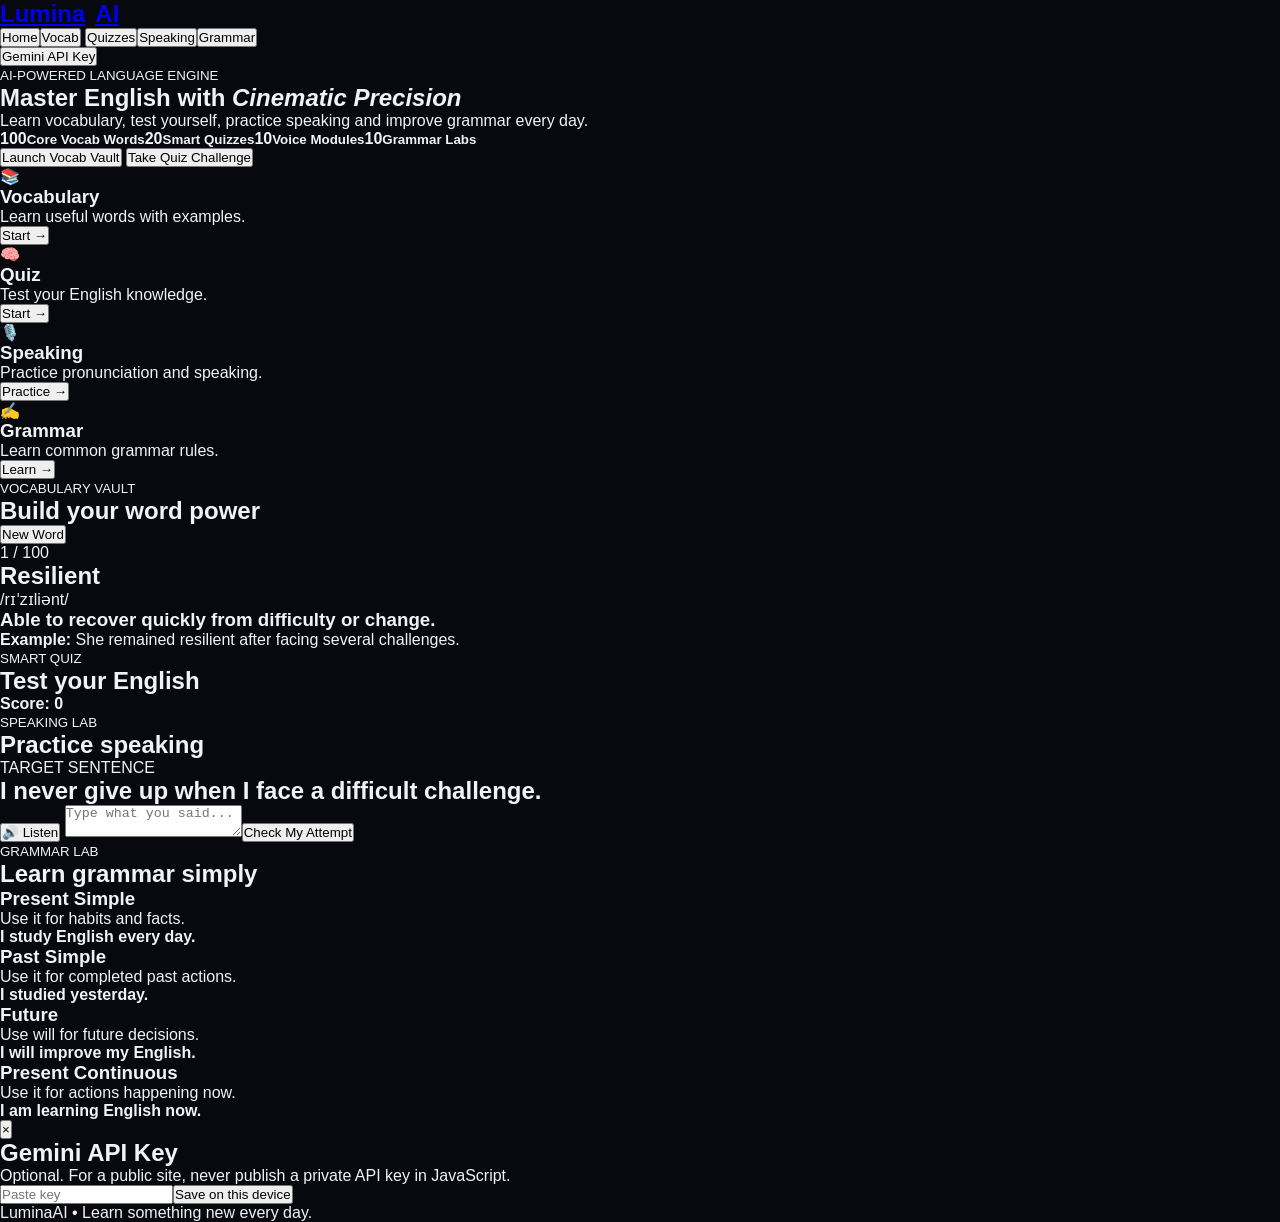
==== index (1).html @ cb6c8ba9 "Add files via upload" ====
<!doctype html>
<html lang="en">
<head>
<meta charset="utf-8"><meta name="viewport" content="width=device-width,initial-scale=1">
<title>LuminaAI Daily Learning App</title>
<link rel="stylesheet" href="style.css">
</head>
<body>
<header><a class="logo" href="#" data-page="home">Lumina<span>AI</span></a>
<nav>
<button data-page="home" class="active">Home</button><button data-page="vocab">Vocab</button>
<button data-page="quiz">Quizzes</button><button data-page="speak">Speaking</button><button data-page="grammar">Grammar</button>
</nav><button id="api">Gemini API Key</button></header>
<main>
<section id="home" class="page active"><div class="hero">
<small>AI-POWERED LANGUAGE ENGINE</small><h1>Master English with <em>Cinematic Precision</em></h1>
<p>Learn vocabulary, test yourself, practice speaking and improve grammar every day.</p>
<div class="stats"><b>100<small>Core Vocab Words</small></b><b>20<small>Smart Quizzes</small></b><b>10<small>Voice Modules</small></b><b>10<small>Grammar Labs</small></b></div>
<button class="primary" data-page="vocab">Launch Vocab Vault</button> <button class="secondary" data-page="quiz">Take Quiz Challenge</button>
</div><div class="cards">
<article><b>📚</b><h3>Vocabulary</h3><p>Learn useful words with examples.</p><button data-page="vocab">Start →</button></article>
<article><b>🧠</b><h3>Quiz</h3><p>Test your English knowledge.</p><button data-page="quiz">Start →</button></article>
<article><b>🎙️</b><h3>Speaking</h3><p>Practice pronunciation and speaking.</p><button data-page="speak">Practice →</button></article>
<article><b>✍️</b><h3>Grammar</h3><p>Learn common grammar rules.</p><button data-page="grammar">Learn →</button></article>
</div></section>

<section id="vocab" class="page"><div class="head"><div><small>VOCABULARY VAULT</small><h2>Build your word power</h2></div><button class="primary" id="newWord">New Word</button></div>
<div class="panel"><span id="count">1 / 100</span><h1 id="word">Resilient</h1><p id="pron">/rɪˈzɪliənt/</p><h3 id="meaning">Able to recover quickly from difficulty or change.</h3><p><b>Example:</b> <span id="example">She remained resilient after facing several challenges.</span></p><div id="syn"></div></div></section>

<section id="quiz" class="page"><div class="head"><div><small>SMART QUIZ</small><h2>Test your English</h2><p id="qnum"></p></div><strong>Score: <span id="score">0</span></strong></div>
<div class="panel"><h2 id="question"></h2><div id="answers"></div><p id="feedback"></p><button class="primary" id="next" hidden>Next Question</button></div></section>

<section id="speak" class="page"><div class="head"><div><small>SPEAKING LAB</small><h2>Practice speaking</h2></div></div>
<div class="panel center"><p>TARGET SENTENCE</p><h2 id="target">I never give up when I face a difficult challenge.</h2><button class="secondary" id="listen">🔊 Listen</button>
<textarea id="spoken" placeholder="Type what you said..."></textarea><button class="primary" id="check">Check My Attempt</button><p id="sresult"></p></div></section>

<section id="grammar" class="page"><div class="head"><div><small>GRAMMAR LAB</small><h2>Learn grammar simply</h2></div></div>
<div class="grammar"><article><h3>Present Simple</h3><p>Use it for habits and facts.</p><b>I study English every day.</b></article>
<article><h3>Past Simple</h3><p>Use it for completed past actions.</p><b>I studied yesterday.</b></article>
<article><h3>Future</h3><p>Use will for future decisions.</p><b>I will improve my English.</b></article>
<article><h3>Present Continuous</h3><p>Use it for actions happening now.</p><b>I am learning English now.</b></article></div></section>
</main>
<div id="modal"><div><button id="close">×</button><h2>Gemini API Key</h2><p>Optional. For a public site, never publish a private API key in JavaScript.</p><input id="key" type="password" placeholder="Paste key"><button class="primary" id="save">Save on this device</button><p id="status"></p></div></div>
<footer>LuminaAI • Learn something new every day.</footer>
<script src="script.js"></script>
</body></html>
---- style.css ----
/* ==========================================================================
   LUMINA AI - CINEMATIC GLASSMORPHISM STYLESHEET
   ========================================================================== */

:root {
  --bg-dark: #07090e;
  --bg-surface: rgba(18, 22, 36, 0.65);
  --glass-border: rgba(255, 255, 255, 0.12);
  --glass-hover: rgba(255, 255, 255, 0.2);
  
  --primary-neon: #00f2fe;
  --secondary-neon: #4facfe;
  --accent-purple: #7f00ff;
  --accent-pink: #ff007f;
  --text-main: #f0f4f8;
  --text-muted: #94a3b8;
  
  --neon-shadow: 0 0 20px rgba(0, 242, 254, 0.4);
  --purple-shadow: 0 0 20px rgba(127, 0, 255, 0.4);
  --font-sans: 'Plus Jakarta Sans', sans-serif;
  --font-heading: 'Space Grotesk', sans-serif;
  --transition-smooth: all 0.35s cubic-bezier(0.16, 1, 0.3, 1);
}

* {
  box-sizing: border-box;
  margin: 0;
  padding: 0;
}

body {
  background-color: var(--bg-dark);
  color: var(--text-main);
  font-family: var(--font-sans);
  min-height: 100vh;
  overflow-x: hidden;
  position: relative;
}

/* Background canvas and ambient glowing blobs */
#particle-canvas {
  position: fixed;
  top: 0;
  left: 0;
  width: 100vw;
  height: 100vh;
  z-index: -2;
  pointer-events: none;
}

.bg-glow {
  position: fixed;
  width: 450px;
  height: 450px;
  border-radius: 50%;
  filter: blur(140px);
  z-index: -1;
  opacity: 0.35;
  pointer-events: none;
}

.blob-1 {
  top: -100px;
  left: -100px;
  background: var(--accent-purple);
}

.blob-2 {
  bottom: -100px;
  right: -100px;
  background: var(--primary-neon);
}

/* Glassmorphism primitives */
.glass-panel {
  background: var(--bg-surface);
  backdrop-filter: blur(20px);
  -webkit-backdrop-filter: blur(20px);
  border: 1px solid var(--glass-border);
  border-radius: 20px;
  box-shadow: 0 8px 32px 0 rgba(0, 0, 0, 0.37);
}

.glass-card {
  background: rgba(255, 255, 255, 0.03);
  backdrop-filter: blur(12px);
  border: 1px solid rgba(255, 255, 255, 0.08);
  border-radius: 16px;
  padding: 20px;
  transition: var(--transition-smooth);
}

.glass-card:hover {
  background: rgba(255, 255, 255, 0.07);
  border-color: var(--primary-neon);
  transform: translateY(-4px);
  box-shadow: var(--neon-shadow);
}

/* Navigation Bar */
.navbar {
  position: sticky;
  top: 15px;
  margin: 15px 30px;
  padding: 12px 28px;
  display: flex;
  align-items: center;
  justify-content: space-between;
  z-index: 100;
}

.logo {
  font-family: var(--font-heading);
  font-size: 1.5rem;
  font-weight: 700;
  display: flex;
  align-items: center;
  gap: 10px;
}

.neon-icon {
  color: var(--primary-neon);
  filter: drop-shadow(0 0 8px var(--primary-neon));
}

.highlight {
  color: var(--primary-neon);
}

.nav-links {
  display: flex;
  gap: 8px;
}

.nav-btn {
  background: transparent;
  border: none;
  color: var(--text-muted);
  padding: 10px 18px;
  border-radius: 12px;
  font-weight: 600;
  cursor: pointer;
  transition: var(--transition-smooth);
  display: flex;
  align-items: center;
  gap: 8px;
}

.nav-btn:hover, .nav-btn.active {
  color: #fff;
  background: rgba(255, 255, 255, 0.08);
  border: 1px solid rgba(255, 255, 255, 0.15);
}

.nav-btn.active {
  border-color: var(--primary-neon);
  box-shadow: 0 0 10px rgba(0, 242, 254, 0.2);
}

/* Buttons */
.neon-btn {
  background: linear-gradient(135deg, var(--secondary-neon), var(--accent-purple));
  border: none;
  color: #fff;
  font-weight: 700;
  padding: 12px 24px;
  border-radius: 12px;
  cursor: pointer;
  box-shadow: var(--purple-shadow);
  transition: var(--transition-smooth);
  display: inline-flex;
  align-items: center;
  gap: 8px;
  text-decoration: none;
}

.neon-btn:hover {
  transform: translateY(-2px) scale(1.02);
  box-shadow: 0 0 25px rgba(0, 242, 254, 0.6);
}

.glass-btn {
  background: rgba(255, 255, 255, 0.05);
  border: 1px solid var(--glass-border);
  color: var(--text-main);
  font-weight: 600;
  padding: 12px 24px;
  border-radius: 12px;
  cursor: pointer;
  transition: var(--transition-smooth);
  display: inline-flex;
  align-items: center;
  gap: 8px;
}

.glass-btn:hover {
  background: rgba(255, 255, 255, 0.12);
  border-color: rgba(255, 255, 255, 0.3);
}

.btn-sm { padding: 8px 16px; font-size: 0.85rem; }
.btn-lg { padding: 16px 32px; font-size: 1.05rem; }

/* Main Content Layout */
.main-content {
  max-width: 1280px;
  margin: 30px auto;
  padding: 0 20px 60px 20px;
}

.app-section {
  display: none;
  opacity: 0;
  transform: translateY(15px);
  transition: opacity 0.4s ease, transform 0.4s ease;
}

.app-section.active {
  display: block;
  opacity: 1;
  transform: translateY(0);
}

/* Hero Section */
.hero-card {
  padding: 60px 40px;
  text-align: center;
  position: relative;
  overflow: hidden;
}

.badge {
  display: inline-flex;
  align-items: center;
  gap: 6px;
  padding: 6px 16px;
  background: rgba(0, 242, 254, 0.1);
  border: 1px solid var(--primary-neon);
  border-radius: 30px;
  color: var(--primary-neon);
  font-size: 0.8rem;
  font-weight: 700;
  letter-spacing: 1px;
  margin-bottom: 20px;
}

.hero-title {
  font-family: var(--font-heading);
  font-size: 3.2rem;
  line-height: 1.2;
  margin-bottom: 20px;
}

.gradient-text {
  background: linear-gradient(135deg, var(--primary-neon), #ff007f);
  -webkit-background-clip: text;
  -webkit-text-fill-color: transparent;
}

.hero-subtitle {
  max-width: 700px;
  margin: 0 auto 40px auto;
  color: var(--text-muted);
  font-size: 1.15rem;
  line-height: 1.6;
}

.hero-stats-grid {
  display: grid;
  grid-template-columns: repeat(auto-fit, minmax(180px, 1fr));
  gap: 20px;
  margin-bottom: 40px;
}

.stat-num {
  display: block;
  font-family: var(--font-heading);
  font-size: 2.2rem;
  font-weight: 700;
  color: var(--primary-neon);
}

.stat-label {
  color: var(--text-muted);
  font-size: 0.9rem;
}

.hero-actions {
  display: flex;
  justify-content: center;
  gap: 20px;
}

/* Vocab Section */
.section-header {
  display: flex;
  justify-content: space-between;
  align-items: center;
  margin-bottom: 30px;
  flex-wrap: wrap;
  gap: 20px;
}

.section-header h2 {
  font-family: var(--font-heading);
  font-size: 2rem;
  margin-bottom: 6px;
}

.section-header p {
  color: var(--text-muted);
}

.vocab-controls {
  display: flex;
  gap: 15px;
}

.search-box {
  display: flex;
  align-items: center;
  gap: 10px;
  background: rgba(255, 255, 255, 0.05);
  border: 1px solid var(--glass-border);
  padding: 8px 16px;
  border-radius: 12px;
}

.search-box input {
  background: transparent;
  border: none;
  outline: none;
  color: #fff;
  font-size: 0.95rem;
  width: 240px;
}

.vocab-grid {
  display: grid;
  grid-template-columns: repeat(auto-fill, minmax(320px, 1fr));
  gap: 20px;
}

.vocab-card-header {
  display: flex;
  justify-content: space-between;
  align-items: center;
  margin-bottom: 10px;
}

.vocab-word {
  font-family: var(--font-heading);
  font-size: 1.4rem;
  color: var(--primary-neon);
}

.vocab-phonetic {
  color: var(--text-muted);
  font-size: 0.85rem;
  font-style: italic;
}

.audio-btn {
  background: rgba(0, 242, 254, 0.1);
  border: 1px solid var(--primary-neon);
  color: var(--primary-neon);
  width: 36px;
  height: 36px;
  border-radius: 50%;
  cursor: pointer;
  transition: var(--transition-smooth);
}

.audio-btn:hover {
  background: var(--primary-neon);
  color: #000;
}

.vocab-meaning {
  margin-bottom: 12px;
  font-size: 0.95rem;
  line-height: 1.5;
}

.vocab-example {
  background: rgba(0, 0, 0, 0.2);
  padding: 10px 14px;
  border-left: 3px solid var(--secondary-neon);
  border-radius: 6px;
  font-size: 0.88rem;
  color: #e2e8f0;
  margin-bottom: 12px;
  font-style: italic;
}

.synonyms-tag-list {
  display: flex;
  flex-wrap: wrap;
  gap: 6px;
}

.syn-tag {
  background: rgba(255, 255, 255, 0.06);
  padding: 3px 10px;
  border-radius: 20px;
  font-size: 0.75rem;
  color: var(--text-muted);
}

/* Quiz Section */
.quiz-container {
  padding: 40px;
  position: relative;
}

.quiz-progress-bar {
  width: 100%;
  height: 6px;
  background: rgba(255, 255, 255, 0.1);
  border-radius: 10px;
  margin-bottom: 30px;
  overflow: hidden;
}

.progress-fill {
  height: 100%;
  width: 5%;
  background: linear-gradient(90deg, var(--primary-neon), var(--accent-purple));
  transition: width 0.3s ease;
}

.quiz-question {
  font-size: 1.35rem;
  font-weight: 600;
  margin-bottom: 25px;
}

.quiz-options-grid {
  display: grid;
  gap: 15px;
  margin-bottom: 30px;
}

.quiz-option-btn {
  text-align: left;
  padding: 16px 20px;
  font-size: 1rem;
  justify-content: flex-start;
  width: 100%;
}

.quiz-option-btn.correct {
  background: rgba(16, 185, 129, 0.2) !important;
  border-color: #10b981 !important;
  color: #34d399;
}

.quiz-option-btn.incorrect {
  background: rgba(239, 68, 68, 0.2) !important;
  border-color: #ef4444 !important;
  color: #fca5a5;
}

.quiz-explanation {
  background: rgba(0, 0, 0, 0.3);
  padding: 16px;
  border-radius: 12px;
  margin-bottom: 25px;
  border-left: 4px solid var(--primary-neon);
}

.quiz-footer-nav {
  display: flex;
  justify-content: space-between;
  align-items: center;
  border-top: 1px solid var(--glass-border);
  padding-top: 20px;
}

/* Speaking & Grammar Layouts */
.speaking-layout, .grammar-layout {
  display: grid;
  grid-template-columns: 280px 1fr;
  gap: 25px;
}

.exercise-menu-list {
  list-style: none;
  display: flex;
  flex-direction: column;
  gap: 8px;
  margin-top: 15px;
}

.exercise-menu-item {
  padding: 12px 16px;
  border-radius: 10px;
  cursor: pointer;
  background: rgba(255, 255, 255, 0.03);
  border: 1px solid transparent;
  transition: var(--transition-smooth);
  font-size: 0.9rem;
}

.exercise-menu-item:hover, .exercise-menu-item.active {
  background: rgba(255, 255, 255, 0.08);
  border-color: var(--primary-neon);
  color: #fff;
}

.speaking-main, .grammar-main {
  padding: 35px;
}

.mic-active {
  animation: pulse-glow 1.5s infinite;
  background: var(--accent-pink) !important;
}

@keyframes pulse-glow {
  0% { box-shadow: 0 0 0 0 rgba(255, 0, 127, 0.7); }
  70% { box-shadow: 0 0 0 20px rgba(255, 0, 127, 0); }
  100% { box-shadow: 0 0 0 0 rgba(255, 0, 127, 0); }
}

/* Modal */
.modal-overlay {
  position: fixed;
  top: 0;
  left: 0;
  width: 100vw;
  height: 100vh;
  background: rgba(0, 0, 0, 0.75);
  backdrop-filter: blur(8px);
  z-index: 1000;
  display: none;
  align-items: center;
  justify-content: center;
}

.modal-overlay.active { display: flex; }

.modal-card {
  width: 90%;
  max-width: 500px;
  padding: 35px;
  position: relative;
}

.close-btn {
  position: absolute;
  top: 15px;
  right: 20px;
  background: transparent;
  border: none;
  color: var(--text-muted);
  font-size: 1.8rem;
  cursor: pointer;
}

.modal-input-group {
  margin: 20px 0;
}

.modal-input-group label {
  display: block;
  margin-bottom: 8px;
  font-size: 0.9rem;
  color: var(--text-muted);
}

.glass-input-field {
  width: 100%;
  padding: 12px 16px;
  background: rgba(0, 0, 0, 0.3);
  border: 1px solid var(--glass-border);
  border-radius: 10px;
  color: #fff;
  font-size: 1rem;
}

.modal-actions {
  display: flex;
  gap: 12px;
  margin-bottom: 15px;
}

.btn-danger { color: #ef4444; border-color: rgba(239, 68, 68, 0.3); }
.small-text { font-size: 0.75rem; color: var(--text-muted); line-height: 1.4; }

/* Responsive adjustments */
@media (max-width: 900px) {
  .speaking-layout, .grammar-layout { grid-template-columns: 1fr; }
  .navbar { flex-direction: column; gap: 15px; }
  .hero-title { font-size: 2.2rem; }
}
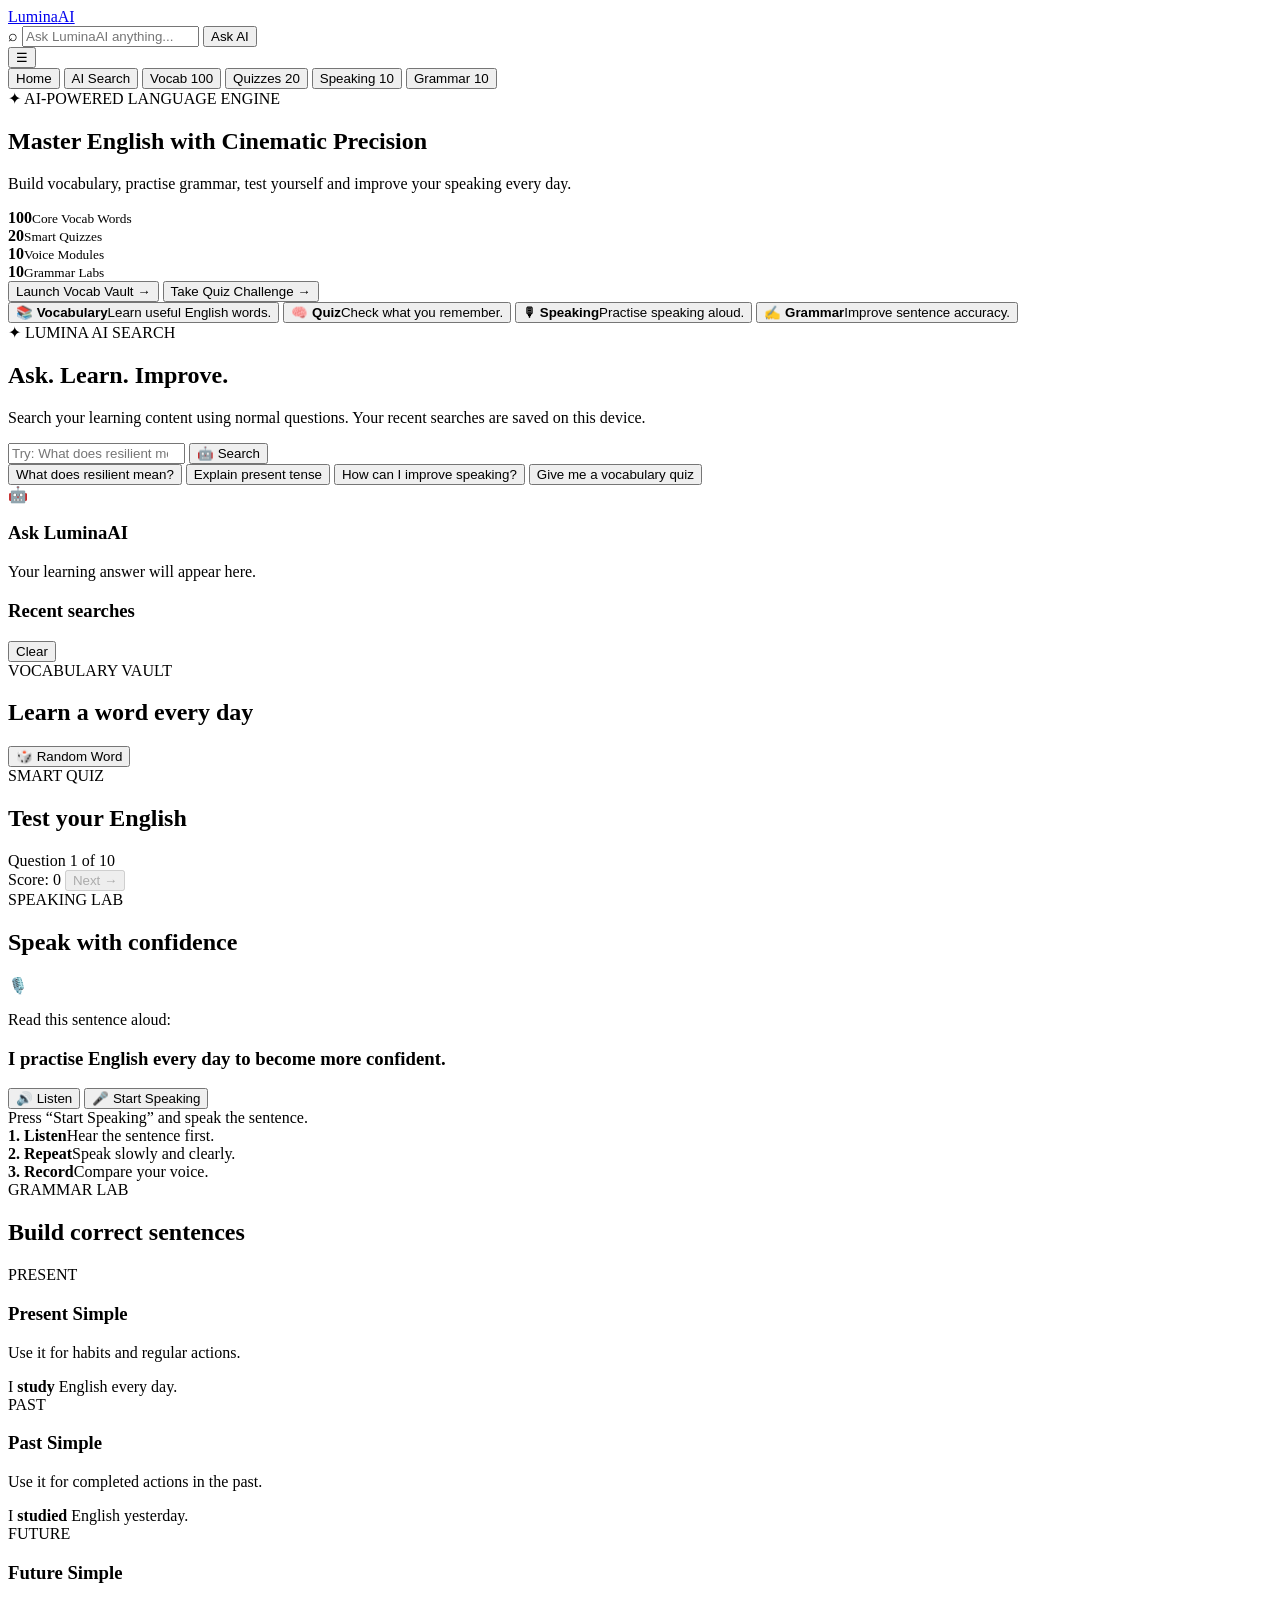
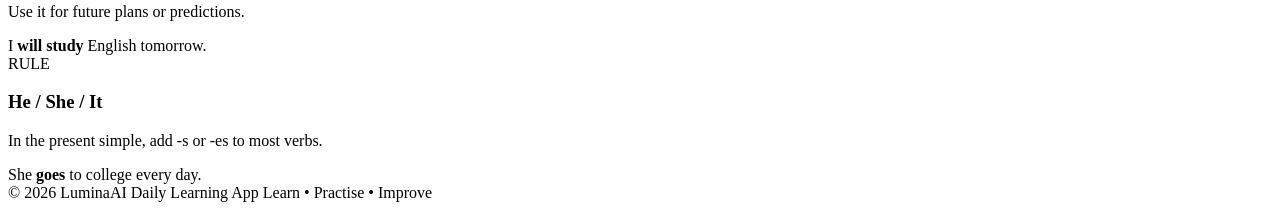
==== commit c220f836: "Add files via upload" ====
--- a/index (1).html
+++ b/index (1).html
@@ -1,46 +1,196 @@
-<!doctype html>
+<!DOCTYPE html>
 <html lang="en">
 <head>
-<meta charset="utf-8"><meta name="viewport" content="width=device-width,initial-scale=1">
-<title>LuminaAI Daily Learning App</title>
-<link rel="stylesheet" href="style.css">
+  <meta charset="UTF-8">
+  <meta name="viewport" content="width=device-width, initial-scale=1.0">
+  <meta name="description" content="LuminaAI Daily Learning App - vocabulary, quizzes, speaking and grammar practice.">
+  <title>LuminaAI — Daily Learning App</title>
+  <link rel="stylesheet" href="style.css">
 </head>
 <body>
-<header><a class="logo" href="#" data-page="home">Lumina<span>AI</span></a>
-<nav>
-<button data-page="home" class="active">Home</button><button data-page="vocab">Vocab</button>
-<button data-page="quiz">Quizzes</button><button data-page="speak">Speaking</button><button data-page="grammar">Grammar</button>
-</nav><button id="api">Gemini API Key</button></header>
-<main>
-<section id="home" class="page active"><div class="hero">
-<small>AI-POWERED LANGUAGE ENGINE</small><h1>Master English with <em>Cinematic Precision</em></h1>
-<p>Learn vocabulary, test yourself, practice speaking and improve grammar every day.</p>
-<div class="stats"><b>100<small>Core Vocab Words</small></b><b>20<small>Smart Quizzes</small></b><b>10<small>Voice Modules</small></b><b>10<small>Grammar Labs</small></b></div>
-<button class="primary" data-page="vocab">Launch Vocab Vault</button> <button class="secondary" data-page="quiz">Take Quiz Challenge</button>
-</div><div class="cards">
-<article><b>📚</b><h3>Vocabulary</h3><p>Learn useful words with examples.</p><button data-page="vocab">Start →</button></article>
-<article><b>🧠</b><h3>Quiz</h3><p>Test your English knowledge.</p><button data-page="quiz">Start →</button></article>
-<article><b>🎙️</b><h3>Speaking</h3><p>Practice pronunciation and speaking.</p><button data-page="speak">Practice →</button></article>
-<article><b>✍️</b><h3>Grammar</h3><p>Learn common grammar rules.</p><button data-page="grammar">Learn →</button></article>
-</div></section>
+  <div class="background-orb orb-one"></div>
+  <div class="background-orb orb-two"></div>
+  <div class="background-orb orb-three"></div>
 
-<section id="vocab" class="page"><div class="head"><div><small>VOCABULARY VAULT</small><h2>Build your word power</h2></div><button class="primary" id="newWord">New Word</button></div>
-<div class="panel"><span id="count">1 / 100</span><h1 id="word">Resilient</h1><p id="pron">/rɪˈzɪliənt/</p><h3 id="meaning">Able to recover quickly from difficulty or change.</h3><p><b>Example:</b> <span id="example">She remained resilient after facing several challenges.</span></p><div id="syn"></div></div></section>
+  <header class="topbar">
+    <a href="#home" class="brand" data-page="home" aria-label="LuminaAI Home">
+      <span class="brand-l">Lumina</span><span class="brand-ai">AI</span>
+    </a>
 
-<section id="quiz" class="page"><div class="head"><div><small>SMART QUIZ</small><h2>Test your English</h2><p id="qnum"></p></div><strong>Score: <span id="score">0</span></strong></div>
-<div class="panel"><h2 id="question"></h2><div id="answers"></div><p id="feedback"></p><button class="primary" id="next" hidden>Next Question</button></div></section>
+    <div class="top-search">
+      <span>⌕</span>
+      <input id="globalSearch" type="search" placeholder="Ask LuminaAI anything..." autocomplete="off">
+      <button id="globalSearchBtn" type="button">Ask AI</button>
+    </div>
 
-<section id="speak" class="page"><div class="head"><div><small>SPEAKING LAB</small><h2>Practice speaking</h2></div></div>
-<div class="panel center"><p>TARGET SENTENCE</p><h2 id="target">I never give up when I face a difficult challenge.</h2><button class="secondary" id="listen">🔊 Listen</button>
-<textarea id="spoken" placeholder="Type what you said..."></textarea><button class="primary" id="check">Check My Attempt</button><p id="sresult"></p></div></section>
+    <button id="mobileMenuBtn" class="mobile-menu" type="button" aria-label="Open menu">☰</button>
 
-<section id="grammar" class="page"><div class="head"><div><small>GRAMMAR LAB</small><h2>Learn grammar simply</h2></div></div>
-<div class="grammar"><article><h3>Present Simple</h3><p>Use it for habits and facts.</p><b>I study English every day.</b></article>
-<article><h3>Past Simple</h3><p>Use it for completed past actions.</p><b>I studied yesterday.</b></article>
-<article><h3>Future</h3><p>Use will for future decisions.</p><b>I will improve my English.</b></article>
-<article><h3>Present Continuous</h3><p>Use it for actions happening now.</p><b>I am learning English now.</b></article></div></section>
-</main>
-<div id="modal"><div><button id="close">×</button><h2>Gemini API Key</h2><p>Optional. For a public site, never publish a private API key in JavaScript.</p><input id="key" type="password" placeholder="Paste key"><button class="primary" id="save">Save on this device</button><p id="status"></p></div></div>
-<footer>LuminaAI • Learn something new every day.</footer>
-<script src="script.js"></script>
-</body></html>+    <nav id="mainNav" class="nav">
+      <button class="nav-btn active" data-page="home">Home</button>
+      <button class="nav-btn" data-page="search">AI Search</button>
+      <button class="nav-btn" data-page="vocab">Vocab <span>100</span></button>
+      <button class="nav-btn" data-page="quiz">Quizzes <span>20</span></button>
+      <button class="nav-btn" data-page="speaking">Speaking <span>10</span></button>
+      <button class="nav-btn" data-page="grammar">Grammar <span>10</span></button>
+    </nav>
+  </header>
+
+  <main>
+    <!-- HOME -->
+    <section id="home" class="page active">
+      <div class="hero glass">
+        <div class="badge">✦ AI-POWERED LANGUAGE ENGINE</div>
+        <h1>Master English with <span>Cinematic Precision</span></h1>
+        <p class="hero-text">
+          Build vocabulary, practise grammar, test yourself and improve your speaking every day.
+        </p>
+
+        <div class="stats">
+          <div class="stat"><strong>100</strong><small>Core Vocab Words</small></div>
+          <div class="stat"><strong>20</strong><small>Smart Quizzes</small></div>
+          <div class="stat"><strong>10</strong><small>Voice Modules</small></div>
+          <div class="stat"><strong>10</strong><small>Grammar Labs</small></div>
+        </div>
+
+        <div class="hero-actions">
+          <button class="primary" data-page="vocab">Launch Vocab Vault →</button>
+          <button class="secondary" data-page="quiz">Take Quiz Challenge →</button>
+        </div>
+      </div>
+
+      <div class="quick-grid">
+        <button class="quick-card" data-page="vocab"><b>📚 Vocabulary</b><span>Learn useful English words.</span></button>
+        <button class="quick-card" data-page="quiz"><b>🧠 Quiz</b><span>Check what you remember.</span></button>
+        <button class="quick-card" data-page="speaking"><b>🎙 Speaking</b><span>Practise speaking aloud.</span></button>
+        <button class="quick-card" data-page="grammar"><b>✍ Grammar</b><span>Improve sentence accuracy.</span></button>
+      </div>
+    </section>
+
+    <!-- SEARCH -->
+    <section id="search" class="page">
+      <div class="search-hero glass">
+        <div class="badge">✦ LUMINA AI SEARCH</div>
+        <h2>Ask. Learn. Improve.</h2>
+        <p>Search your learning content using normal questions. Your recent searches are saved on this device.</p>
+
+        <div class="large-search">
+          <input id="pageSearch" type="search" placeholder="Try: What does resilient mean?" autocomplete="off">
+          <button id="pageSearchBtn" class="primary" type="button">🤖 Search</button>
+        </div>
+
+        <div class="suggestions">
+          <button type="button" class="suggestion">What does resilient mean?</button>
+          <button type="button" class="suggestion">Explain present tense</button>
+          <button type="button" class="suggestion">How can I improve speaking?</button>
+          <button type="button" class="suggestion">Give me a vocabulary quiz</button>
+        </div>
+      </div>
+
+      <div class="search-layout">
+        <div id="searchResult" class="result-card glass">
+          <div class="empty-result">
+            <div>🤖</div>
+            <h3>Ask LuminaAI</h3>
+            <p>Your learning answer will appear here.</p>
+          </div>
+        </div>
+
+        <aside class="history-card glass">
+          <div class="section-head">
+            <h3>Recent searches</h3>
+            <button id="clearHistory" class="text-btn" type="button">Clear</button>
+          </div>
+          <div id="searchHistory" class="history-list"></div>
+        </aside>
+      </div>
+    </section>
+
+    <!-- VOCAB -->
+    <section id="vocab" class="page">
+      <div class="section-title">
+        <div><div class="badge">VOCABULARY VAULT</div><h2>Learn a word every day</h2></div>
+        <button id="randomWordBtn" class="primary" type="button">🎲 Random Word</button>
+      </div>
+      <div id="wordGrid" class="word-grid"></div>
+    </section>
+
+    <!-- QUIZ -->
+    <section id="quiz" class="page">
+      <div class="section-title">
+        <div><div class="badge">SMART QUIZ</div><h2>Test your English</h2></div>
+        <div id="quizProgress" class="progress-text">Question 1 of 10</div>
+      </div>
+      <div class="quiz-card glass">
+        <div id="quizQuestion"></div>
+        <div id="quizOptions" class="quiz-options"></div>
+        <div class="quiz-footer">
+          <span id="quizScore">Score: 0</span>
+          <button id="nextQuestion" class="primary" type="button" disabled>Next →</button>
+        </div>
+      </div>
+    </section>
+
+    <!-- SPEAKING -->
+    <section id="speaking" class="page">
+      <div class="section-title">
+        <div><div class="badge">SPEAKING LAB</div><h2>Speak with confidence</h2></div>
+      </div>
+      <div class="speaking-card glass">
+        <div class="mic">🎙️</div>
+        <p class="label">Read this sentence aloud:</p>
+        <h3 id="speakingSentence">I practise English every day to become more confident.</h3>
+        <div class="speaking-actions">
+          <button id="speakSentence" class="secondary" type="button">🔊 Listen</button>
+          <button id="recordBtn" class="primary" type="button">🎤 Start Speaking</button>
+        </div>
+        <div id="speechStatus" class="status">Press “Start Speaking” and speak the sentence.</div>
+      </div>
+      <div class="tip-grid">
+        <div class="tip glass"><b>1. Listen</b><span>Hear the sentence first.</span></div>
+        <div class="tip glass"><b>2. Repeat</b><span>Speak slowly and clearly.</span></div>
+        <div class="tip glass"><b>3. Record</b><span>Compare your voice.</span></div>
+      </div>
+    </section>
+
+    <!-- GRAMMAR -->
+    <section id="grammar" class="page">
+      <div class="section-title">
+        <div><div class="badge">GRAMMAR LAB</div><h2>Build correct sentences</h2></div>
+      </div>
+      <div class="grammar-grid">
+        <article class="grammar-card glass">
+          <span class="tag">PRESENT</span>
+          <h3>Present Simple</h3>
+          <p>Use it for habits and regular actions.</p>
+          <div class="example">I <b>study</b> English every day.</div>
+        </article>
+        <article class="grammar-card glass">
+          <span class="tag">PAST</span>
+          <h3>Past Simple</h3>
+          <p>Use it for completed actions in the past.</p>
+          <div class="example">I <b>studied</b> English yesterday.</div>
+        </article>
+        <article class="grammar-card glass">
+          <span class="tag">FUTURE</span>
+          <h3>Future Simple</h3>
+          <p>Use it for future plans or predictions.</p>
+          <div class="example">I <b>will study</b> English tomorrow.</div>
+        </article>
+        <article class="grammar-card glass">
+          <span class="tag">RULE</span>
+          <h3>He / She / It</h3>
+          <p>In the present simple, add -s or -es to most verbs.</p>
+          <div class="example">She <b>goes</b> to college every day.</div>
+        </article>
+      </div>
+    </section>
+  </main>
+
+  <footer>
+    <span>© 2026 LuminaAI Daily Learning App</span>
+    <span>Learn • Practise • Improve</span>
+  </footer>
+
+  <script src="script.js"></script>
+</body>
+</html>
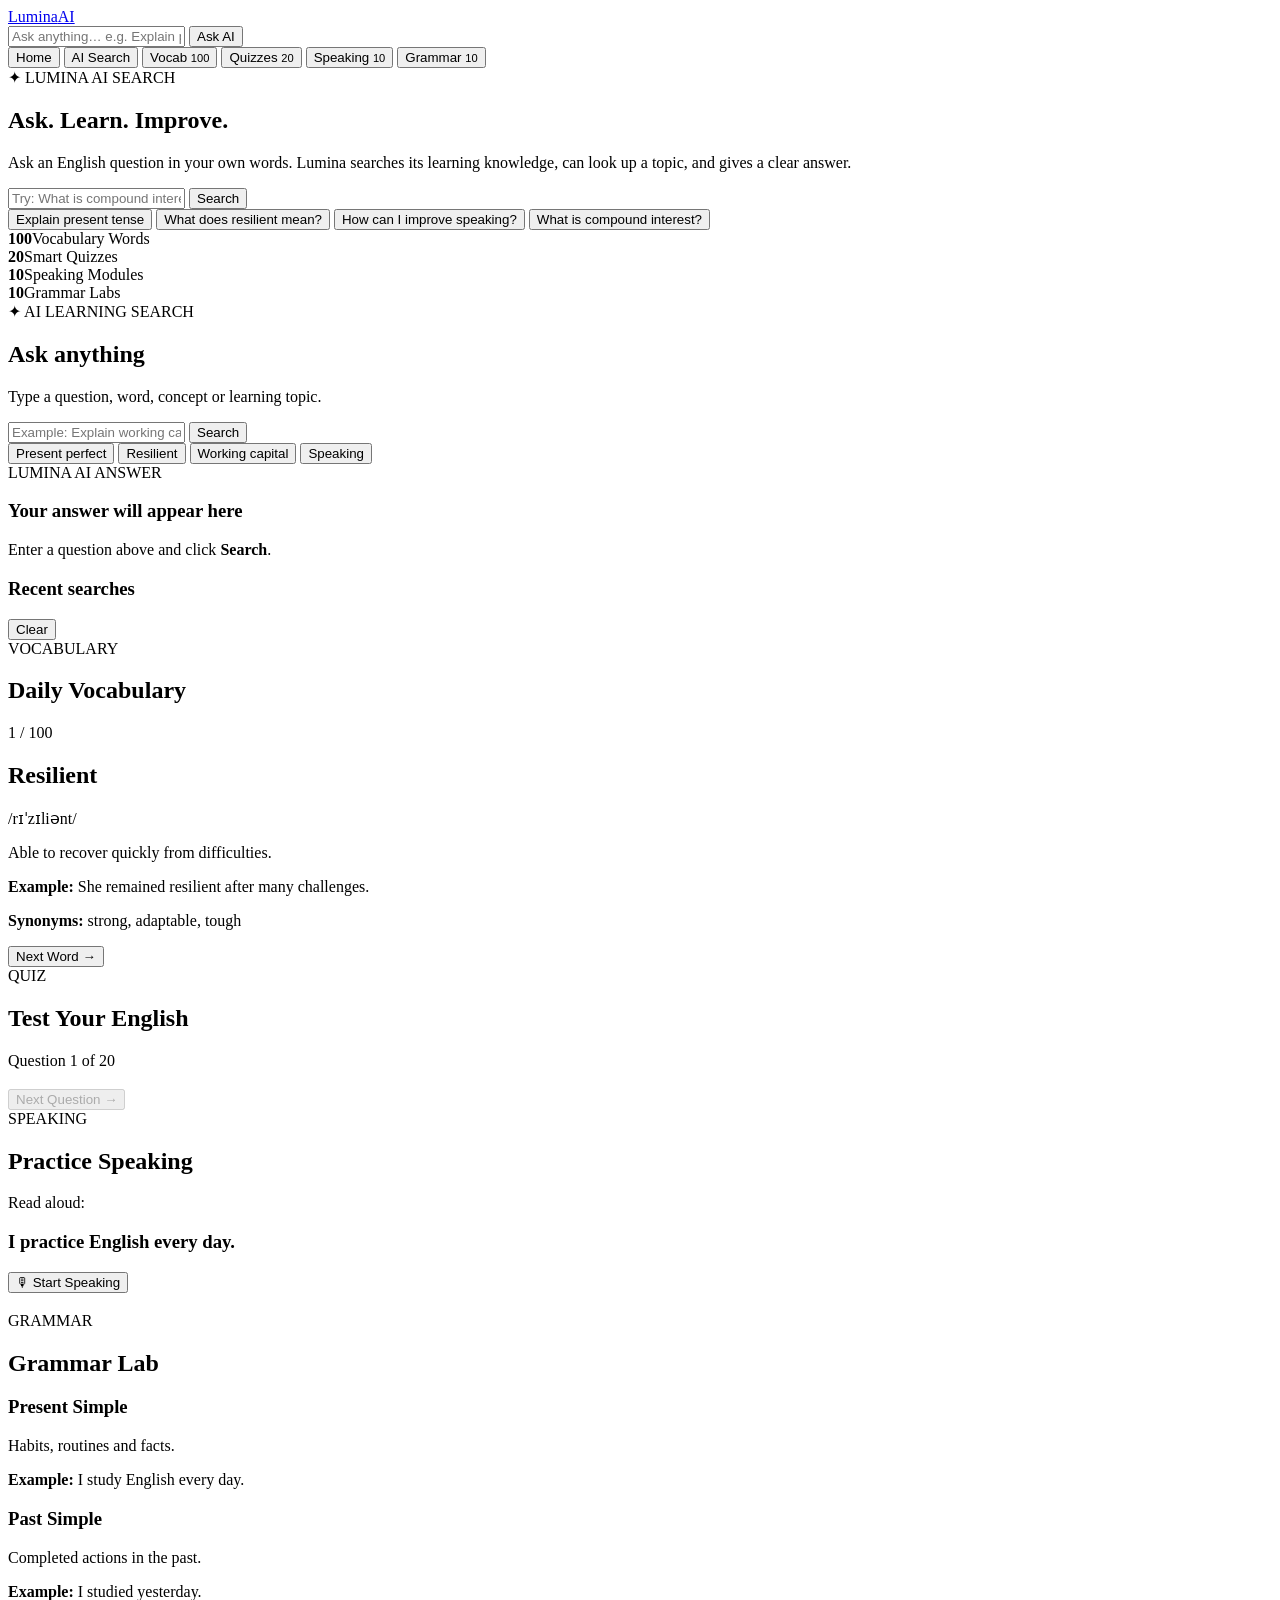
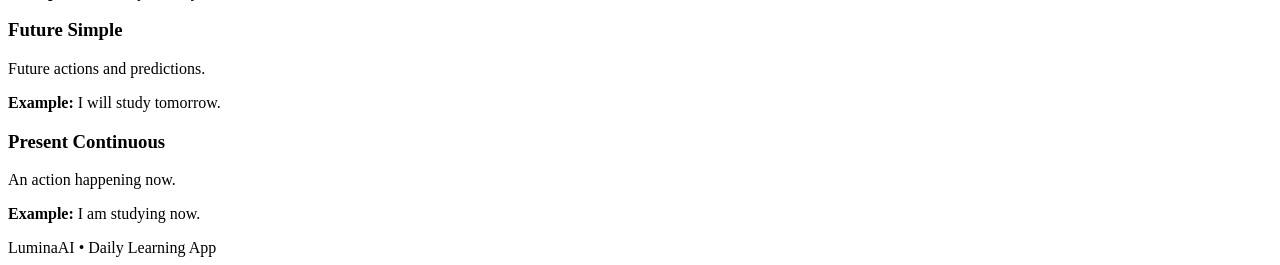
==== commit 9e395010: "Add files via upload" ====
--- a/index (1).html
+++ b/index (1).html
@@ -1,196 +1,123 @@
 <!DOCTYPE html>
 <html lang="en">
 <head>
-  <meta charset="UTF-8">
-  <meta name="viewport" content="width=device-width, initial-scale=1.0">
-  <meta name="description" content="LuminaAI Daily Learning App - vocabulary, quizzes, speaking and grammar practice.">
-  <title>LuminaAI — Daily Learning App</title>
-  <link rel="stylesheet" href="style.css">
+<meta charset="UTF-8">
+<meta name="viewport" content="width=device-width,initial-scale=1">
+<title>Lumina AI — Daily Learning App</title>
+<link rel="stylesheet" href="style.css">
 </head>
 <body>
-  <div class="background-orb orb-one"></div>
-  <div class="background-orb orb-two"></div>
-  <div class="background-orb orb-three"></div>
+<header class="topbar">
+  <a class="brand" href="#" data-page="home">Lumina<span>AI</span></a>
+  <div class="top-search">
+    <input id="topSearch" autocomplete="off" placeholder="Ask anything… e.g. Explain present tense">
+    <button id="topAsk">Ask AI</button>
+  </div>
+  <nav>
+    <button data-page="home" class="nav active">Home</button>
+    <button data-page="search" class="nav">AI Search</button>
+    <button data-page="vocab" class="nav">Vocab <small>100</small></button>
+    <button data-page="quiz" class="nav">Quizzes <small>20</small></button>
+    <button data-page="speaking" class="nav">Speaking <small>10</small></button>
+    <button data-page="grammar" class="nav">Grammar <small>10</small></button>
+  </nav>
+</header>
 
-  <header class="topbar">
-    <a href="#home" class="brand" data-page="home" aria-label="LuminaAI Home">
-      <span class="brand-l">Lumina</span><span class="brand-ai">AI</span>
-    </a>
+<main>
+<section id="home" class="page active">
+  <div class="hero">
+    <div class="pill">✦ LUMINA AI SEARCH</div>
+    <h1>Ask. Learn. <span>Improve.</span></h1>
+    <p>Ask an English question in your own words. Lumina searches its learning knowledge, can look up a topic, and gives a clear answer.</p>
+    <div class="hero-search">
+      <input id="heroSearch" placeholder="Try: What is compound interest?">
+      <button id="heroAsk">Search</button>
+    </div>
+    <div class="examples">
+      <button data-query="Explain present tense">Explain present tense</button>
+      <button data-query="What does resilient mean?">What does resilient mean?</button>
+      <button data-query="How can I improve speaking?">How can I improve speaking?</button>
+      <button data-query="What is compound interest?">What is compound interest?</button>
+    </div>
+  </div>
+  <div class="stats">
+    <div><b>100</b><span>Vocabulary Words</span></div>
+    <div><b>20</b><span>Smart Quizzes</span></div>
+    <div><b>10</b><span>Speaking Modules</span></div>
+    <div><b>10</b><span>Grammar Labs</span></div>
+  </div>
+</section>
 
-    <div class="top-search">
-      <span>⌕</span>
-      <input id="globalSearch" type="search" placeholder="Ask LuminaAI anything..." autocomplete="off">
-      <button id="globalSearchBtn" type="button">Ask AI</button>
+<section id="search" class="page">
+  <div class="search-head">
+    <div class="pill">✦ AI LEARNING SEARCH</div>
+    <h2>Ask anything</h2>
+    <p>Type a question, word, concept or learning topic.</p>
+    <div class="main-search">
+      <input id="mainSearch" autocomplete="off" placeholder="Example: Explain working capital">
+      <button id="mainAsk">Search</button>
     </div>
+    <div class="examples">
+      <button data-query="Explain present perfect tense">Present perfect</button>
+      <button data-query="What does resilient mean?">Resilient</button>
+      <button data-query="Explain working capital">Working capital</button>
+      <button data-query="How can I improve speaking?">Speaking</button>
+    </div>
+  </div>
+  <div id="status" class="status"></div>
+  <article id="answer" class="answer">
+    <div class="answer-tag">LUMINA AI ANSWER</div>
+    <h3 id="answerTitle">Your answer will appear here</h3>
+    <div id="answerBody"><p>Enter a question above and click <b>Search</b>.</p></div>
+    <div id="sources"></div>
+  </article>
+  <div class="recent">
+    <div class="recent-head"><h3>Recent searches</h3><button id="clearRecent">Clear</button></div>
+    <div id="recentList"></div>
+  </div>
+</section>
 
-    <button id="mobileMenuBtn" class="mobile-menu" type="button" aria-label="Open menu">☰</button>
+<section id="vocab" class="page simple">
+  <div class="section-title"><div class="pill">VOCABULARY</div><h2>Daily Vocabulary</h2></div>
+  <article class="card vocab">
+    <div class="muted" id="wordNo">1 / 100</div>
+    <h2 id="word">Resilient</h2><div id="pron" class="cyan">/rɪˈzɪliənt/</div>
+    <p id="meaning">Able to recover quickly from difficulties.</p>
+    <p class="example"><b>Example:</b> <span id="example">She remained resilient after many challenges.</span></p>
+    <p><b>Synonyms:</b> <span id="synonyms">strong, adaptable, tough</span></p>
+    <button id="nextWord">Next Word →</button>
+  </article>
+</section>
 
-    <nav id="mainNav" class="nav">
-      <button class="nav-btn active" data-page="home">Home</button>
-      <button class="nav-btn" data-page="search">AI Search</button>
-      <button class="nav-btn" data-page="vocab">Vocab <span>100</span></button>
-      <button class="nav-btn" data-page="quiz">Quizzes <span>20</span></button>
-      <button class="nav-btn" data-page="speaking">Speaking <span>10</span></button>
-      <button class="nav-btn" data-page="grammar">Grammar <span>10</span></button>
-    </nav>
-  </header>
+<section id="quiz" class="page simple">
+  <div class="section-title"><div class="pill">QUIZ</div><h2>Test Your English</h2></div>
+  <article class="card">
+    <p class="muted">Question <span id="qNo">1</span> of 20</p>
+    <h3 id="qText"></h3><div id="options"></div><p id="feedback"></p>
+    <button id="nextQ" disabled>Next Question →</button>
+  </article>
+</section>
 
-  <main>
-    <!-- HOME -->
-    <section id="home" class="page active">
-      <div class="hero glass">
-        <div class="badge">✦ AI-POWERED LANGUAGE ENGINE</div>
-        <h1>Master English with <span>Cinematic Precision</span></h1>
-        <p class="hero-text">
-          Build vocabulary, practise grammar, test yourself and improve your speaking every day.
-        </p>
+<section id="speaking" class="page simple">
+  <div class="section-title"><div class="pill">SPEAKING</div><h2>Practice Speaking</h2></div>
+  <article class="card center">
+    <p class="muted">Read aloud:</p><h3 id="target">I practice English every day.</h3>
+    <button id="speak">🎙 Start Speaking</button>
+    <p id="speechText"></p><h3 id="score"></h3>
+  </article>
+</section>
 
-        <div class="stats">
-          <div class="stat"><strong>100</strong><small>Core Vocab Words</small></div>
-          <div class="stat"><strong>20</strong><small>Smart Quizzes</small></div>
-          <div class="stat"><strong>10</strong><small>Voice Modules</small></div>
-          <div class="stat"><strong>10</strong><small>Grammar Labs</small></div>
-        </div>
-
-        <div class="hero-actions">
-          <button class="primary" data-page="vocab">Launch Vocab Vault →</button>
-          <button class="secondary" data-page="quiz">Take Quiz Challenge →</button>
-        </div>
-      </div>
-
-      <div class="quick-grid">
-        <button class="quick-card" data-page="vocab"><b>📚 Vocabulary</b><span>Learn useful English words.</span></button>
-        <button class="quick-card" data-page="quiz"><b>🧠 Quiz</b><span>Check what you remember.</span></button>
-        <button class="quick-card" data-page="speaking"><b>🎙 Speaking</b><span>Practise speaking aloud.</span></button>
-        <button class="quick-card" data-page="grammar"><b>✍ Grammar</b><span>Improve sentence accuracy.</span></button>
-      </div>
-    </section>
-
-    <!-- SEARCH -->
-    <section id="search" class="page">
-      <div class="search-hero glass">
-        <div class="badge">✦ LUMINA AI SEARCH</div>
-        <h2>Ask. Learn. Improve.</h2>
-        <p>Search your learning content using normal questions. Your recent searches are saved on this device.</p>
-
-        <div class="large-search">
-          <input id="pageSearch" type="search" placeholder="Try: What does resilient mean?" autocomplete="off">
-          <button id="pageSearchBtn" class="primary" type="button">🤖 Search</button>
-        </div>
-
-        <div class="suggestions">
-          <button type="button" class="suggestion">What does resilient mean?</button>
-          <button type="button" class="suggestion">Explain present tense</button>
-          <button type="button" class="suggestion">How can I improve speaking?</button>
-          <button type="button" class="suggestion">Give me a vocabulary quiz</button>
-        </div>
-      </div>
-
-      <div class="search-layout">
-        <div id="searchResult" class="result-card glass">
-          <div class="empty-result">
-            <div>🤖</div>
-            <h3>Ask LuminaAI</h3>
-            <p>Your learning answer will appear here.</p>
-          </div>
-        </div>
-
-        <aside class="history-card glass">
-          <div class="section-head">
-            <h3>Recent searches</h3>
-            <button id="clearHistory" class="text-btn" type="button">Clear</button>
-          </div>
-          <div id="searchHistory" class="history-list"></div>
-        </aside>
-      </div>
-    </section>
-
-    <!-- VOCAB -->
-    <section id="vocab" class="page">
-      <div class="section-title">
-        <div><div class="badge">VOCABULARY VAULT</div><h2>Learn a word every day</h2></div>
-        <button id="randomWordBtn" class="primary" type="button">🎲 Random Word</button>
-      </div>
-      <div id="wordGrid" class="word-grid"></div>
-    </section>
-
-    <!-- QUIZ -->
-    <section id="quiz" class="page">
-      <div class="section-title">
-        <div><div class="badge">SMART QUIZ</div><h2>Test your English</h2></div>
-        <div id="quizProgress" class="progress-text">Question 1 of 10</div>
-      </div>
-      <div class="quiz-card glass">
-        <div id="quizQuestion"></div>
-        <div id="quizOptions" class="quiz-options"></div>
-        <div class="quiz-footer">
-          <span id="quizScore">Score: 0</span>
-          <button id="nextQuestion" class="primary" type="button" disabled>Next →</button>
-        </div>
-      </div>
-    </section>
-
-    <!-- SPEAKING -->
-    <section id="speaking" class="page">
-      <div class="section-title">
-        <div><div class="badge">SPEAKING LAB</div><h2>Speak with confidence</h2></div>
-      </div>
-      <div class="speaking-card glass">
-        <div class="mic">🎙️</div>
-        <p class="label">Read this sentence aloud:</p>
-        <h3 id="speakingSentence">I practise English every day to become more confident.</h3>
-        <div class="speaking-actions">
-          <button id="speakSentence" class="secondary" type="button">🔊 Listen</button>
-          <button id="recordBtn" class="primary" type="button">🎤 Start Speaking</button>
-        </div>
-        <div id="speechStatus" class="status">Press “Start Speaking” and speak the sentence.</div>
-      </div>
-      <div class="tip-grid">
-        <div class="tip glass"><b>1. Listen</b><span>Hear the sentence first.</span></div>
-        <div class="tip glass"><b>2. Repeat</b><span>Speak slowly and clearly.</span></div>
-        <div class="tip glass"><b>3. Record</b><span>Compare your voice.</span></div>
-      </div>
-    </section>
-
-    <!-- GRAMMAR -->
-    <section id="grammar" class="page">
-      <div class="section-title">
-        <div><div class="badge">GRAMMAR LAB</div><h2>Build correct sentences</h2></div>
-      </div>
-      <div class="grammar-grid">
-        <article class="grammar-card glass">
-          <span class="tag">PRESENT</span>
-          <h3>Present Simple</h3>
-          <p>Use it for habits and regular actions.</p>
-          <div class="example">I <b>study</b> English every day.</div>
-        </article>
-        <article class="grammar-card glass">
-          <span class="tag">PAST</span>
-          <h3>Past Simple</h3>
-          <p>Use it for completed actions in the past.</p>
-          <div class="example">I <b>studied</b> English yesterday.</div>
-        </article>
-        <article class="grammar-card glass">
-          <span class="tag">FUTURE</span>
-          <h3>Future Simple</h3>
-          <p>Use it for future plans or predictions.</p>
-          <div class="example">I <b>will study</b> English tomorrow.</div>
-        </article>
-        <article class="grammar-card glass">
-          <span class="tag">RULE</span>
-          <h3>He / She / It</h3>
-          <p>In the present simple, add -s or -es to most verbs.</p>
-          <div class="example">She <b>goes</b> to college every day.</div>
-        </article>
-      </div>
-    </section>
-  </main>
-
-  <footer>
-    <span>© 2026 LuminaAI Daily Learning App</span>
-    <span>Learn • Practise • Improve</span>
-  </footer>
-
-  <script src="script.js"></script>
+<section id="grammar" class="page simple">
+  <div class="section-title"><div class="pill">GRAMMAR</div><h2>Grammar Lab</h2></div>
+  <div class="grid2">
+    <article class="card"><h3>Present Simple</h3><p>Habits, routines and facts.</p><p><b>Example:</b> I study English every day.</p></article>
+    <article class="card"><h3>Past Simple</h3><p>Completed actions in the past.</p><p><b>Example:</b> I studied yesterday.</p></article>
+    <article class="card"><h3>Future Simple</h3><p>Future actions and predictions.</p><p><b>Example:</b> I will study tomorrow.</p></article>
+    <article class="card"><h3>Present Continuous</h3><p>An action happening now.</p><p><b>Example:</b> I am studying now.</p></article>
+  </div>
+</section>
+</main>
+<footer>LuminaAI • Daily Learning App</footer>
+<script src="script.js"></script>
 </body>
-</html>
+</html>
